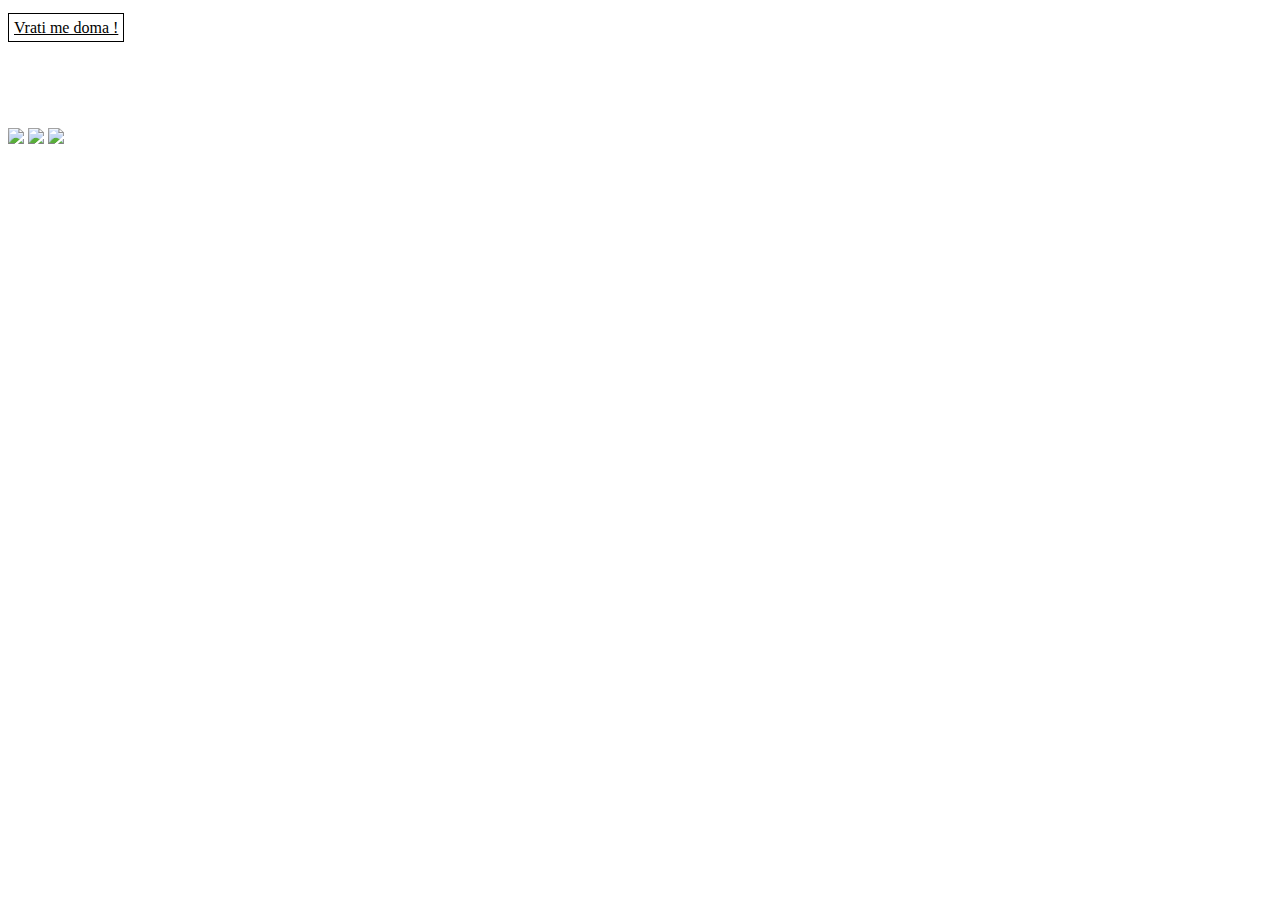
==== vjezba1.html @ 5209fe24 "Add files via upload" ====
<!doctype html>
<html>
<head>
<meta charset="utf-8">
<title>Vjezba 1</title>
<link rel="stylesheet" href="stil.css"/>

</head>

<body class="pozadina">
	<a href="index.html">Vrati me doma !</a>
	<h1>Slike</h1>
	<img src="../../Downloads/1000_F_116619399_YA611bKNOW35ffK0OiyuaOcjAgXgKBui.jpg"/>
	<img src="../../Downloads/e2727835-24bc-41e8-8ca4-71c2952d1165.jpg"/>
	<img src="../../Downloads/1000_F_93374762_WUVBn7l9p6jn33HAEV6fbJTQJ72GKKGh.jpg"/>
	
</body>
</html>
---- stil.css ----
@charset "utf-8";
/* CSS Document */
p{
	color: white;
	font-family: Constantia, "Lucida Bright", "DejaVu Serif", Georgia, "serif";
	font-size: 16px;
	line-height: 18px;
	width: 600px;
	background-color: forestgreen;
	padding: 20px;
}
.paragraf_2{color: darkcyan; background-color: rgba(255,255,255,0.5)	}
.novi_blok {
	background-color: rgba(255,255,255,0.5);
	padding: 20px;
	margin: 20px;
	width: 50%;
	}
	h1, h2 {
	font-family: Gotham, "Helvetica Neue", Helvetica, Arial, "sans-serif";
	color: white;
}

span{color: #860002;}
.pozadina{
	background-image:url("slike/bernd-dittrich-aqi-Fpbu4Bg-unsplash.jpg")
	}
.drugapozadina{
	background-color: rosybrown;
}
a:link{
	color: black;
	background-color: white;
	padding: 5px;
	line-height: 40px;
	border: 1px solid #000000;
}

a:hover{
	
	background-color: darkgray;
}  
img{
	height: 400px;
}

.bijeli_tekst{color: white;}
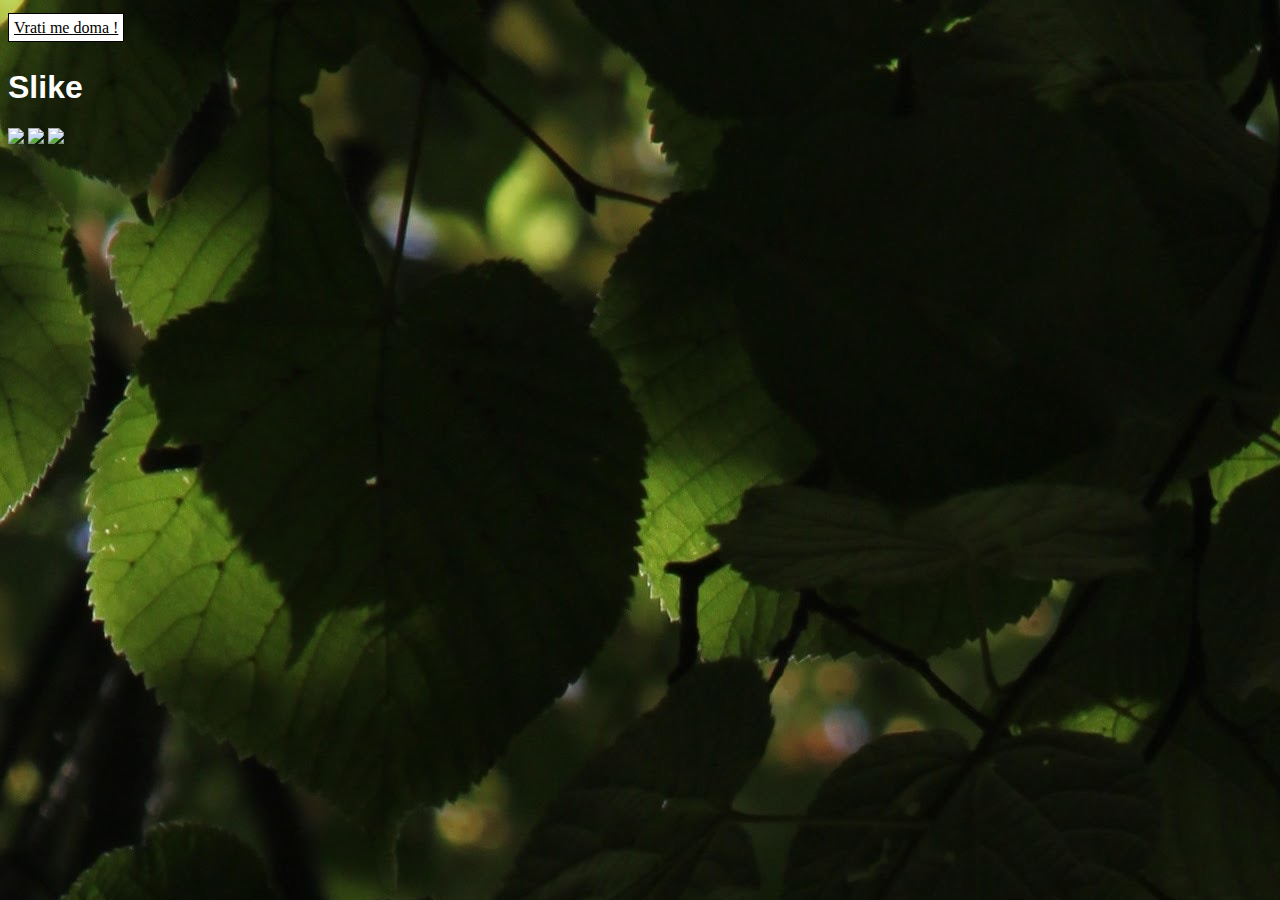
==== commit e6d1adf0: "Update vjezba1.html" ====
--- a/vjezba1.html
+++ b/vjezba1.html
@@ -10,9 +10,9 @@
 <body class="pozadina">
 	<a href="index.html">Vrati me doma !</a>
 	<h1>Slike</h1>
-	<img src="../../Downloads/1000_F_116619399_YA611bKNOW35ffK0OiyuaOcjAgXgKBui.jpg"/>
-	<img src="../../Downloads/e2727835-24bc-41e8-8ca4-71c2952d1165.jpg"/>
-	<img src="../../Downloads/1000_F_93374762_WUVBn7l9p6jn33HAEV6fbJTQJ72GKKGh.jpg"/>
+	<img src="../../dokumenti/1000_F_116619399_YA611bKNOW35ffK0OiyuaOcjAgXgKBui.jpg"/>
+	<img src="../../dokumenti/e2727835-24bc-41e8-8ca4-71c2952d1165.jpg"/>
+	<img src="../../dokumenti/1000_F_93374762_WUVBn7l9p6jn33HAEV6fbJTQJ72GKKGh.jpg"/>
 	
 </body>
 </html>
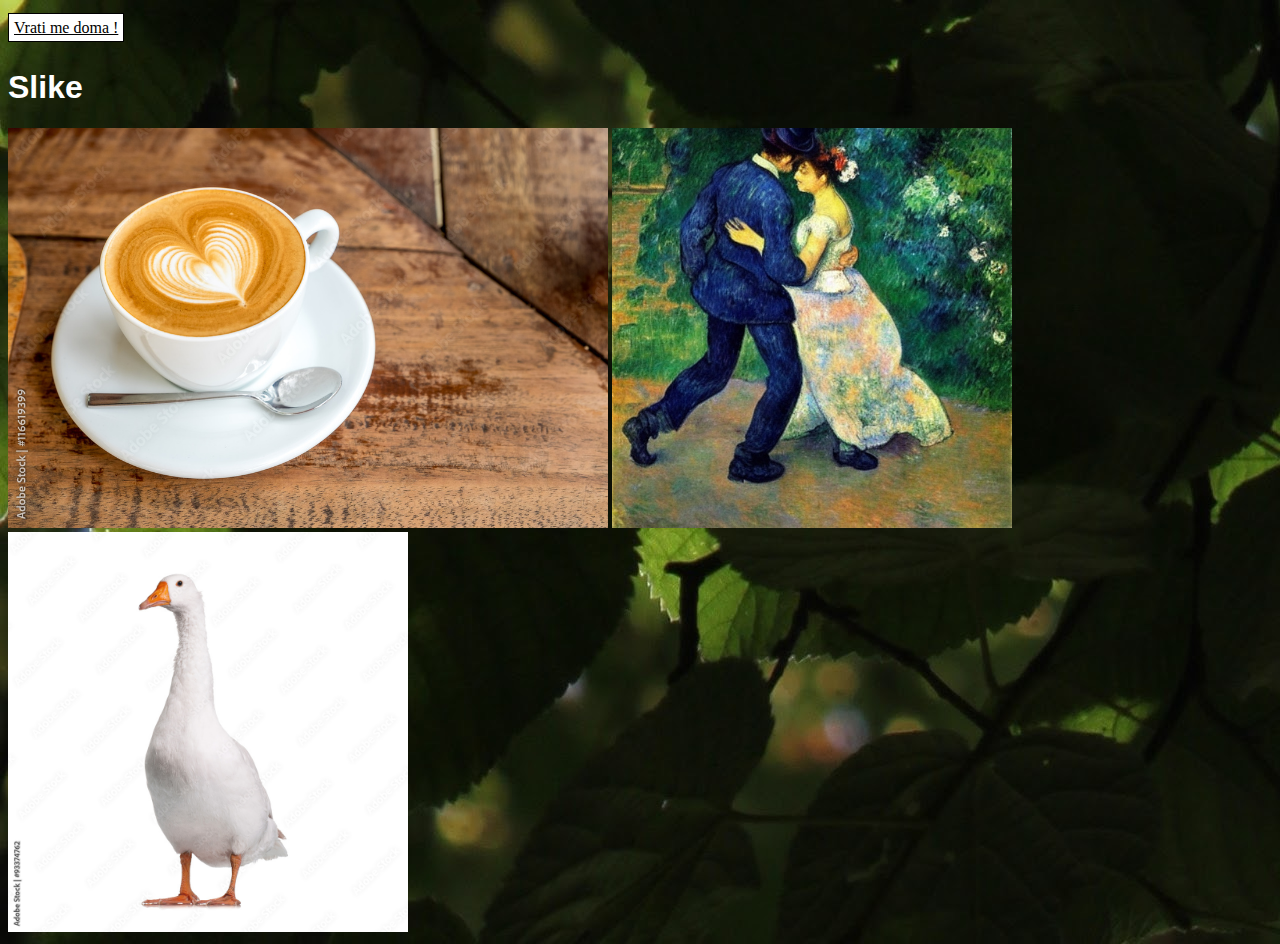
==== commit e8131dc8: "Update vjezba1.html" ====
--- a/vjezba1.html
+++ b/vjezba1.html
@@ -10,9 +10,9 @@
 <body class="pozadina">
 	<a href="index.html">Vrati me doma !</a>
 	<h1>Slike</h1>
-	<img src="../../dokumenti/1000_F_116619399_YA611bKNOW35ffK0OiyuaOcjAgXgKBui.jpg"/>
-	<img src="../../dokumenti/e2727835-24bc-41e8-8ca4-71c2952d1165.jpg"/>
-	<img src="../../dokumenti/1000_F_93374762_WUVBn7l9p6jn33HAEV6fbJTQJ72GKKGh.jpg"/>
+	<img src="slike/1000_F_116619399_YA611bKNOW35ffK0OiyuaOcjAgXgKBui.jpg"/>
+	<img src="slike/e2727835-24bc-41e8-8ca4-71c2952d1165.jpg"/>
+	<img src="slike/1000_F_93374762_WUVBn7l9p6jn33HAEV6fbJTQJ72GKKGh.jpg"/>
 	
 </body>
 </html>
